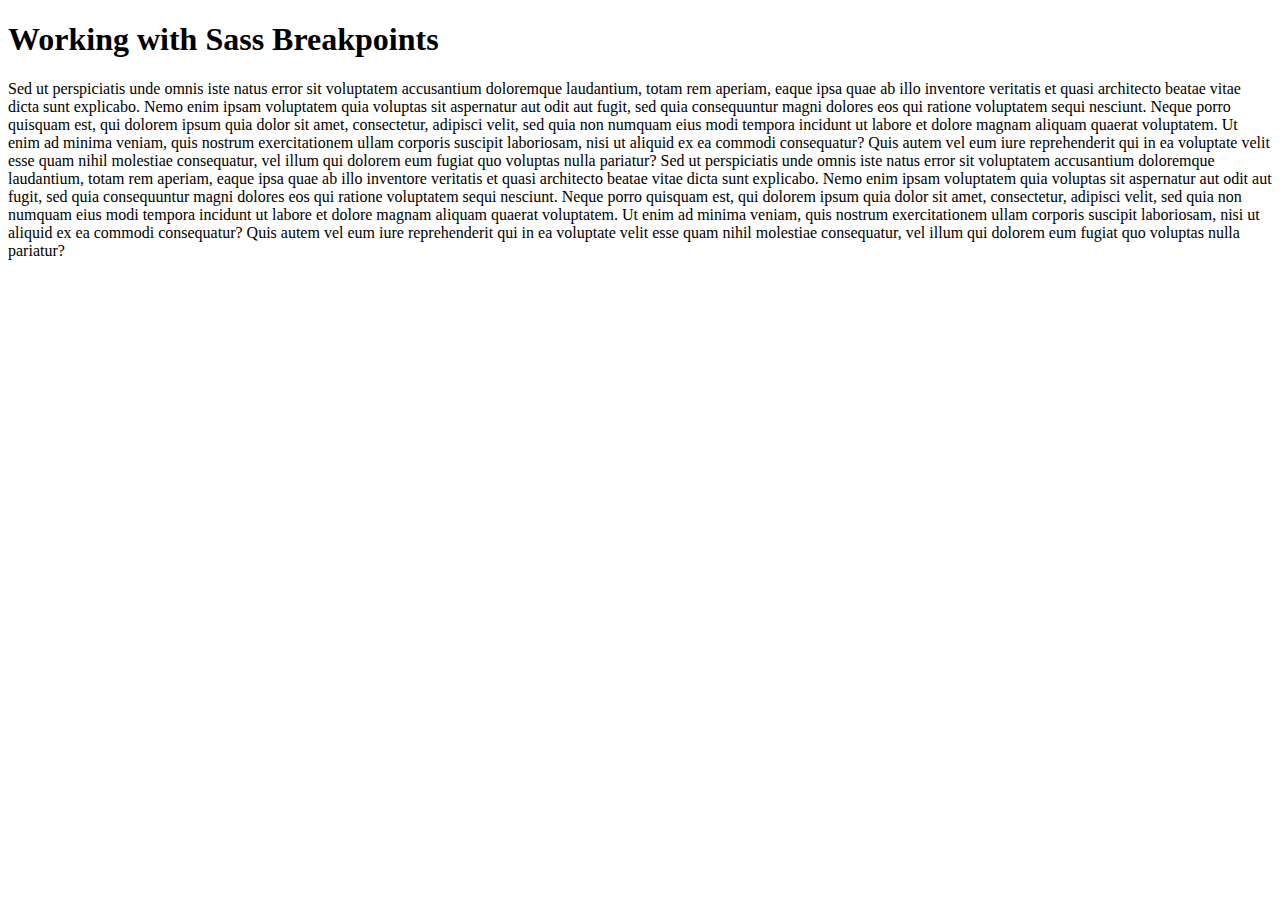
==== index.html @ 97cc199f "Today’s quick lesson on breakpoints" ====
<!DOCTYPE html>
<html lang="zxx">
<head>
  <meta charset="utf-8">
  <meta name="viewport" content="width=device-width,initial-scale=1">
  <title>Final Project — Human-Centered Design</title>
  <meta name="description" content="Add a description here that is not longer than 160 characters.">
  <!-- Load any Google fonts on this line, before main.css -->
  <link href="css/main.css" rel="stylesheet">
</head>
<body>
  <div id="container">
    <header>
      <h1>Working with Sass Breakpoints</h1>
    </header>
    <main>
      <p>Sed ut perspiciatis unde omnis iste natus error sit voluptatem accusantium doloremque laudantium, totam rem aperiam, eaque ipsa quae ab illo inventore veritatis et quasi architecto beatae vitae dicta sunt explicabo. Nemo enim ipsam voluptatem quia voluptas sit aspernatur aut odit aut fugit, sed quia consequuntur magni dolores eos qui ratione voluptatem sequi nesciunt. Neque porro quisquam est, qui dolorem ipsum quia dolor sit amet, consectetur, adipisci velit, sed quia non numquam eius modi tempora incidunt ut labore et dolore magnam aliquam quaerat voluptatem. Ut enim ad minima veniam, quis nostrum exercitationem ullam corporis suscipit laboriosam, nisi ut aliquid ex ea commodi consequatur? Quis autem vel eum iure reprehenderit qui in ea voluptate velit esse quam nihil molestiae consequatur, vel illum qui dolorem eum fugiat quo voluptas nulla pariatur? Sed ut perspiciatis unde omnis iste natus error sit voluptatem accusantium doloremque laudantium, totam rem aperiam, eaque ipsa quae ab illo inventore veritatis et quasi architecto beatae vitae dicta sunt explicabo. Nemo enim ipsam voluptatem quia voluptas sit aspernatur aut odit aut fugit, sed quia consequuntur magni dolores eos qui ratione voluptatem sequi nesciunt. Neque porro quisquam est, qui dolorem ipsum quia dolor sit amet, consectetur, adipisci velit, sed quia non numquam eius modi tempora incidunt ut labore et dolore magnam aliquam quaerat voluptatem. Ut enim ad minima veniam, quis nostrum exercitationem ullam corporis suscipit laboriosam, nisi ut aliquid ex ea commodi consequatur? Quis autem vel eum iure reprehenderit qui in ea voluptate velit esse quam nihil molestiae consequatur, vel illum qui dolorem eum fugiat quo voluptas nulla pariatur?</p>
    </main>
  </div>
</body>
</html>
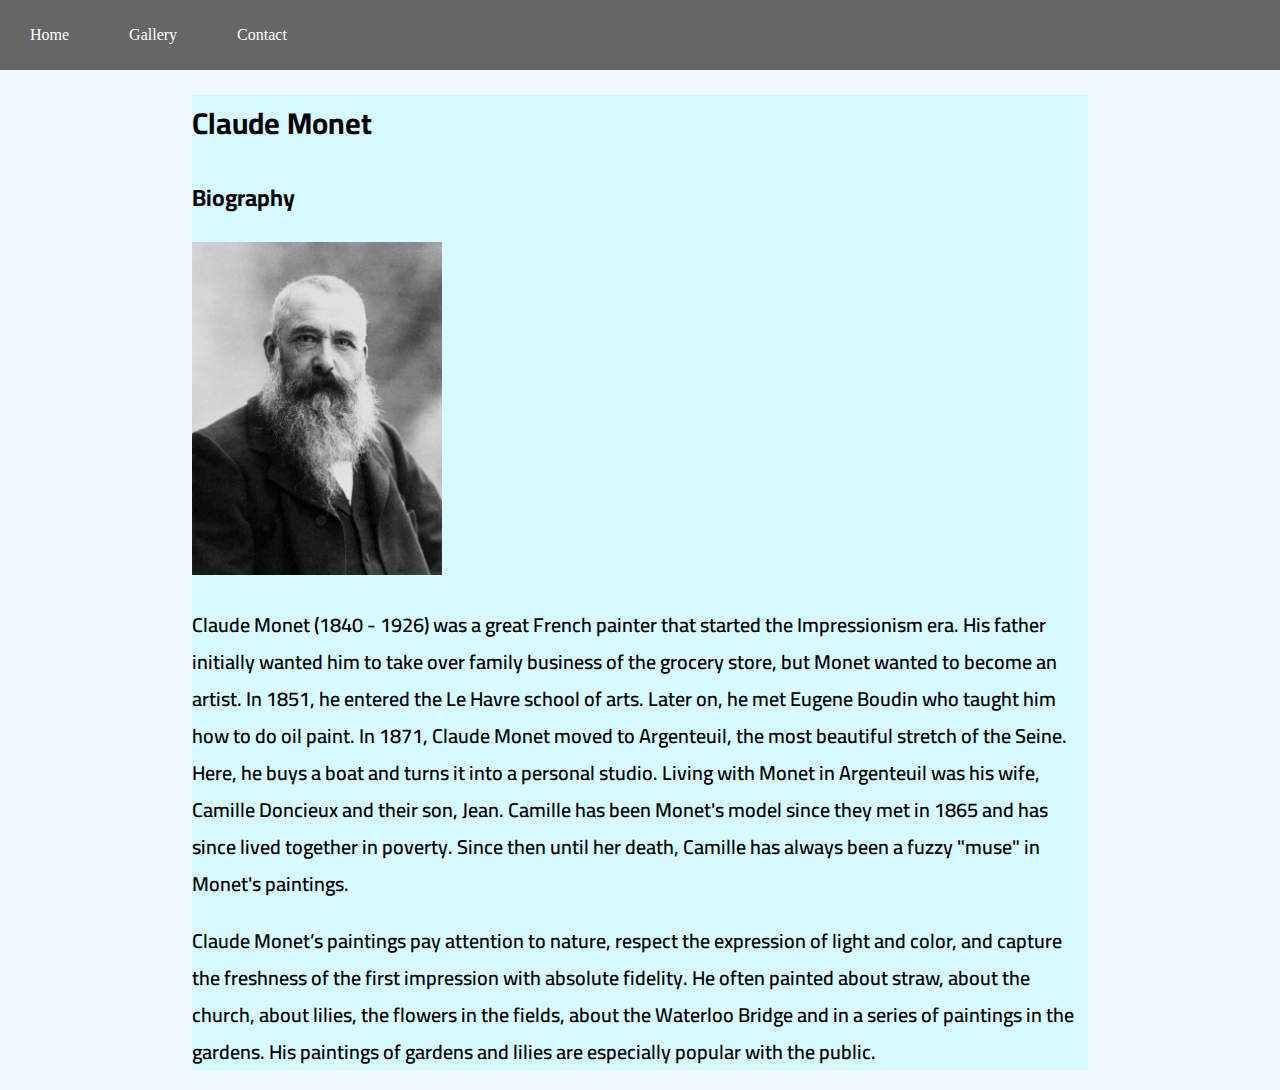
==== commit 62550a68: "Update index.html" ====
--- a/index.html
+++ b/index.html
@@ -1,21 +1,46 @@
 <!DOCTYPE html>
-<html lang="zxx">
+<html lang="en">
 <head>
-  <meta charset="utf-8">
-  <meta name="viewport" content="width=device-width,initial-scale=1">
-  <title>Final Project — Human-Centered Design</title>
-  <meta name="description" content="Add a description here that is not longer than 160 characters.">
-  <!-- Load any Google fonts on this line, before main.css -->
-  <link href="css/main.css" rel="stylesheet">
+    <meta charset="UTF-8">
+    <link rel="stylesheet" href="sass/style.css">
+    <link href="https://fonts.googleapis.com/css2?family=Cairo:wght@600&display=swap" rel="stylesheet">
+    <title>About</title>
 </head>
 <body>
-  <div id="container">
-    <header>
-      <h1>Working with Sass Breakpoints</h1>
-    </header>
-    <main>
-      <p>Sed ut perspiciatis unde omnis iste natus error sit voluptatem accusantium doloremque laudantium, totam rem aperiam, eaque ipsa quae ab illo inventore veritatis et quasi architecto beatae vitae dicta sunt explicabo. Nemo enim ipsam voluptatem quia voluptas sit aspernatur aut odit aut fugit, sed quia consequuntur magni dolores eos qui ratione voluptatem sequi nesciunt. Neque porro quisquam est, qui dolorem ipsum quia dolor sit amet, consectetur, adipisci velit, sed quia non numquam eius modi tempora incidunt ut labore et dolore magnam aliquam quaerat voluptatem. Ut enim ad minima veniam, quis nostrum exercitationem ullam corporis suscipit laboriosam, nisi ut aliquid ex ea commodi consequatur? Quis autem vel eum iure reprehenderit qui in ea voluptate velit esse quam nihil molestiae consequatur, vel illum qui dolorem eum fugiat quo voluptas nulla pariatur? Sed ut perspiciatis unde omnis iste natus error sit voluptatem accusantium doloremque laudantium, totam rem aperiam, eaque ipsa quae ab illo inventore veritatis et quasi architecto beatae vitae dicta sunt explicabo. Nemo enim ipsam voluptatem quia voluptas sit aspernatur aut odit aut fugit, sed quia consequuntur magni dolores eos qui ratione voluptatem sequi nesciunt. Neque porro quisquam est, qui dolorem ipsum quia dolor sit amet, consectetur, adipisci velit, sed quia non numquam eius modi tempora incidunt ut labore et dolore magnam aliquam quaerat voluptatem. Ut enim ad minima veniam, quis nostrum exercitationem ullam corporis suscipit laboriosam, nisi ut aliquid ex ea commodi consequatur? Quis autem vel eum iure reprehenderit qui in ea voluptate velit esse quam nihil molestiae consequatur, vel illum qui dolorem eum fugiat quo voluptas nulla pariatur?</p>
-    </main>
-  </div>
+<header>
+    <nav>
+        <div class="nav-content">
+            <ul>
+                <li><a href="index.html">Home</a></li>
+                <li><a href="gallery.html">Gallery</a></li>
+                <li><a href="contact.html">Contact</a></li>
+            </ul>
+        </div>
+    </nav>
+</header>
+<main>
+    <div>
+        <h2>Claude Monet</h2>
+        <h3>Biography</h3>
+        <div id="monet"><p> <img src="img/monet.jpg" alt="monet"></p></div>
+        <p>
+            Claude Monet (1840 - 1926) was a great French painter that started the Impressionism era. His father
+            initially wanted him to take over family business of the grocery store, but Monet wanted to become an
+            artist. In 1851, he entered the Le Havre school of arts. Later on, he met Eugene Boudin who taught him
+            how to do oil paint. In 1871, Claude Monet moved to Argenteuil, the most beautiful stretch of the Seine.
+            Here, he buys a boat and turns it into a personal studio. Living with Monet in Argenteuil was his wife,
+            Camille Doncieux and their son, Jean. Camille has been Monet's model since they met in 1865 and has since
+            lived together in poverty. Since then until her death, Camille has always been a fuzzy "muse" in Monet's paintings.
+        </p>
+    </div>
+    <div>
+        <p>
+            Claude Monet’s paintings pay attention to nature, respect the expression of light and color, and capture the
+            freshness of the first impression with absolute fidelity. He often painted about straw, about the church, about lilies,
+            the flowers in the fields, about the Waterloo Bridge and in a series of paintings in the gardens. His paintings of gardens and
+            lilies are especially popular with the public.
+        </p>
+    </div>
+</main>
 </body>
 </html>
--- a/sass/style.css
+++ b/sass/style.css
@@ -0,0 +1,73 @@
+ul {
+  list-style-type: none;
+  margin: 0;
+  padding: 0;
+  overflow: hidden;
+  background-color: #666;
+}
+
+li {
+  float: left;
+  margin: 10px;
+}
+
+li a {
+  display: block;
+  color: white;
+  text-align: center;
+  padding: 16px 20px;
+  text-decoration: none;
+}
+
+li a:hover {
+  background-color: gray;
+}
+
+body {
+  background-color: aliceblue;
+  margin: auto;
+  border: 2px black;
+}
+
+main {
+  width: 70vw;
+  margin: 20px auto;
+  align-self: center;
+  background-color: #d6faff;
+}
+
+h2 {
+  font-family: cairo;
+}
+
+p {
+  font-family: cairo;
+  font-size: 20px;
+  font-weight: 600;
+}
+
+#monet img {
+  width: 250px;
+}
+
+#gallery img {
+  height: 50%;
+}
+
+img {
+  width: 90%;
+  height: 90%;
+  object-fit: cover;
+}
+
+main {
+  font-family: cairo;
+  font-size: 20px;
+  font-weight: 600;
+}
+
+button {
+  padding: 15px 25px;
+}
+
+/*# sourceMappingURL=style.css.map */
